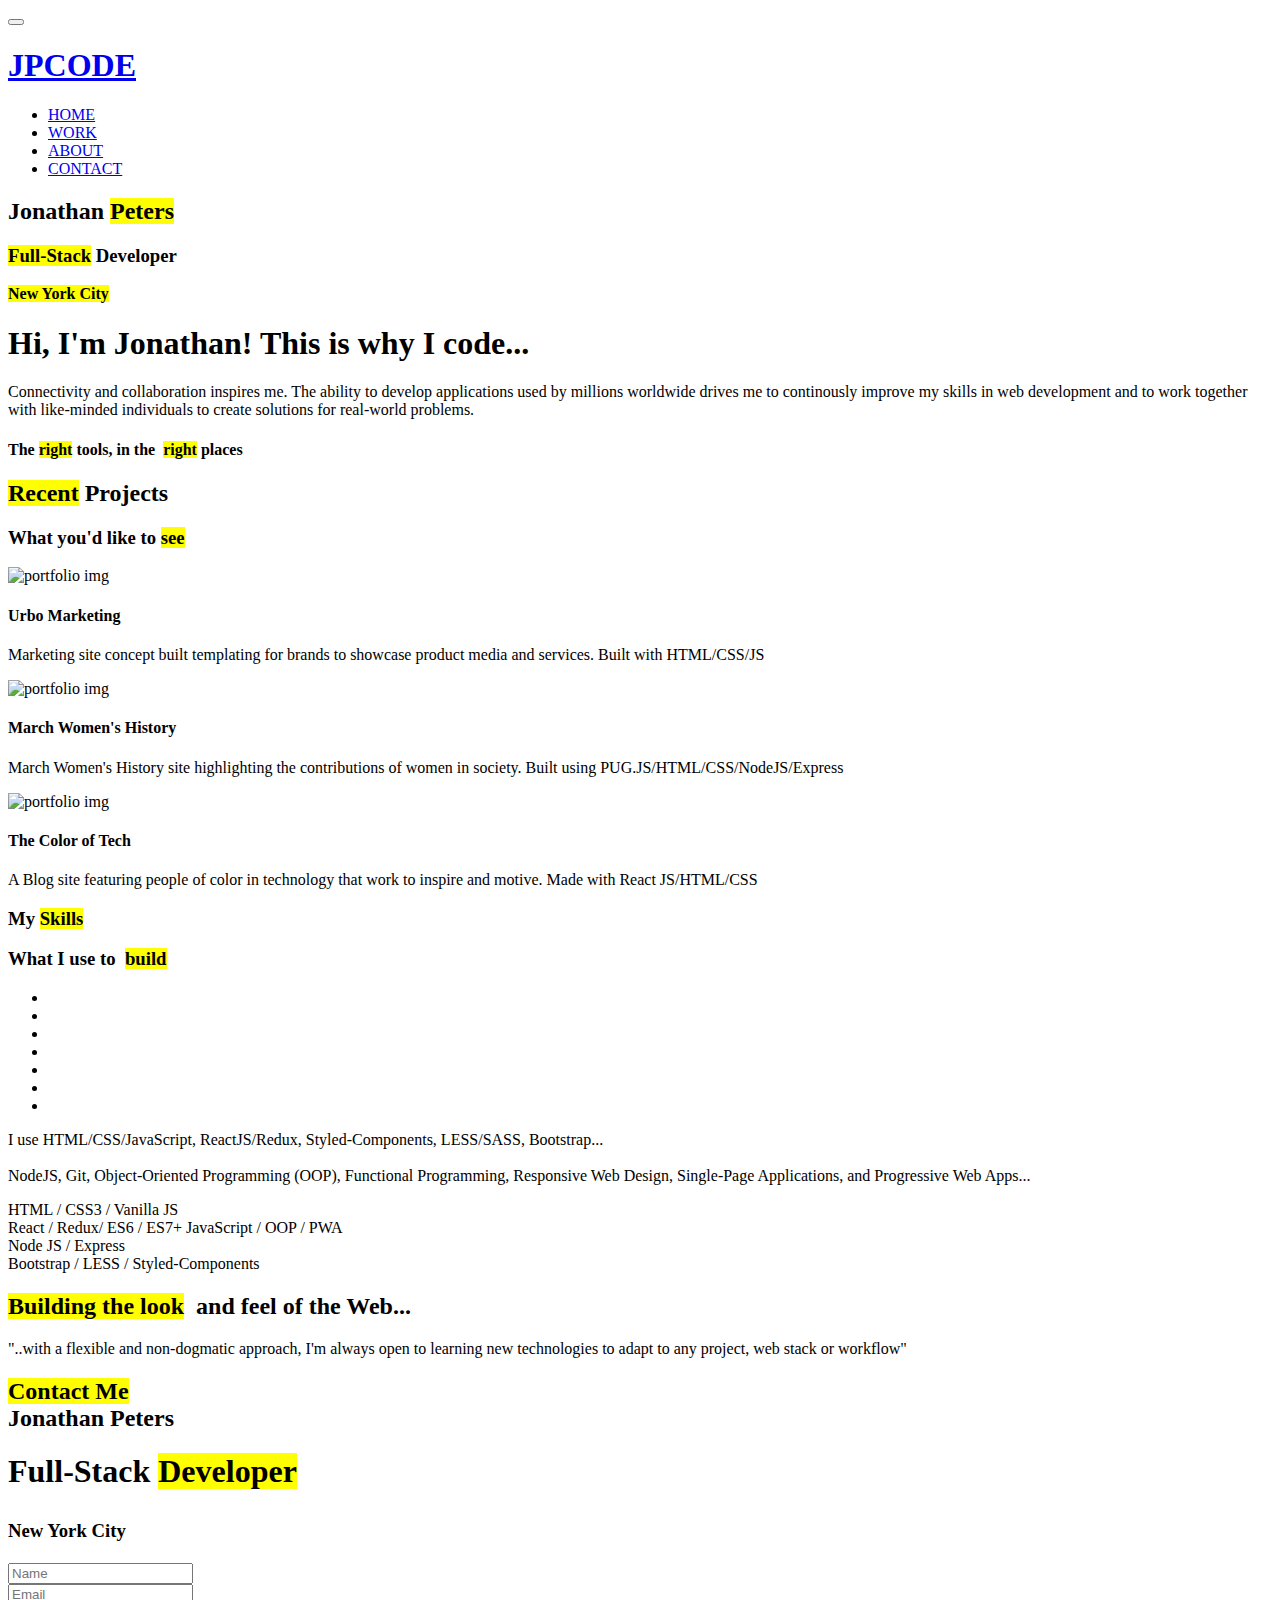
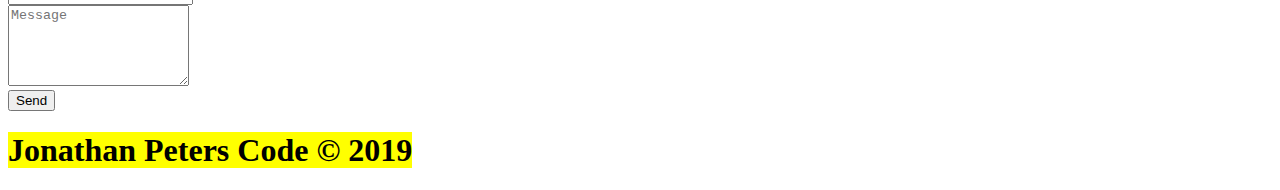
==== index.html @ 82a806b3 "Update index.html" ====
<!DOCTYPE html>
<html lang="en">

<head>
    <meta charset="utf-8">
    <title>Jonathan Peters Full-Stack Developer</title>
    <meta http-equiv="X-UA-Compatible" content="IE=Edge">
    <meta http-equiv="Content-Type" content="text/html; charset=UTF-8" />
    <meta name="viewport" content="width=device-width, initial-scale=1">
    <meta name="keywords" content="">
    <meta name="description" content="">
    <link rel="stylesheet" href="css/bootstrap.min.css">
    <!-- font-awesome -->
    <link rel="stylesheet" href="https://use.fontawesome.com/releases/v5.7.2/css/all.css" integrity="sha384-fnmOCqbTlWIlj8LyTjo7mOUStjsKC4pOpQbqyi7RrhN7udi9RwhKkMHpvLbHG9Sr" crossorigin="anonymous">
    <!-- google font -->
    <link href='http://fonts.googleapis.com/css?family=Raleway:400,300,700,800' rel='stylesheet' type='text/css'>
    <!-- custom -->
    <link rel="stylesheet" href="css/style.css">
</head>
<body data-spy="scroll" data-offset="50" data-target=".navbar-collapse">
    <!-- start navigation -->
    <div class="navbar navbar-fixed-top navbar-default" role="navigation">
        <div class="container">
            <div class="navbar-header">
                <button class="navbar-toggle" data-toggle="collapse" data-target=".navbar-collapse">
                    <span class="icon icon-bar"></span>
                    <span class="icon icon-bar"></span>
                    <span class="icon icon-bar"></span>
                </button>
                <a href="#" class="navbar-brand">
                    <h1 class="logo">JPCODE</h1>
                </a>
            </div>
            <div class="collapse navbar-collapse">
                <ul class="nav navbar-nav navbar-right">
                    <li><a href="#divider" class="animate">HOME</a></li>
                    <li><a href="#portfolio" class="animate">WORK</a></li>
                    <li><a href="#about" class="animate">ABOUT</a></li>
                    <li><a href="#contact" class="animate">CONTACT</a></li>
                </ul>
            </div>
        </div>
    </div>
    <!-- end navigation -->
    <!-- start divider -->
    <div id="divider">
        <div class="container">
            <div class="row">
                <div class="intro-info">
                    <h2 class="info-text">Jonathan <mark>Peters<mark></h2>
                    <h3 class="info-text"><mark>Full-Stack</mark> Developer</h3>
                    <p class='info-text'><mark><strong>New York City</strong></mark>
                    </p>
                    <div class="bio-summary">
                        <h1>Hi, I'm Jonathan! This is why I code...</h1>
                        <p>Connectivity and collaboration inspires me. The ability to develop applications used by millions worldwide drives me to continously improve my skills in web development and to work together with like-minded individuals to create solutions for real-world problems.</p>
                    </div>
                    <i class="fa fa-arrow-circle-down fa-5x blink arrow-style" aria-hidden="true"></i>
                    <h4 class="intro-title">The&nbsp;<mark>right</mark>&nbsp;tools, in the&nbsp; <mark>right</mark>&nbsp;places</h4>
                </div>
            </div>
        </div>
        <!-- end divider -->
                <!-- start portfolio -->
                <div id="portfolio">
                    <div class="container">
                        <div class="row">
                            <div class="col-md-12 text-center"></div>
                            <h2 class="section-title"><mark>Recent</mark>&nbsp;Projects</h2>
                            <h3 class="section-title">What you'd like to&nbsp;<mark>see</mark></h3>
                            <div>
                                <div>
                                    <div class="portfolio-div">
                                        <div class="col-md-6 mt-2">
                                            <div class="portfolio-thumb">
                                                <img src="./images/urbo-marketing.png" class="fluid-img" alt="portfolio img">
                                                <div class="portfolio-overlay">
                                                    <a href="https://jonathanpeterscode.github.io/urbo-marketing/"
                                                        class="fas fa-globe fa-3x"></a>
                                                    <a href="https://github.com/JonathanPetersCode/urbo-marketing"
                                                        class="fab fa-github fa-3x"></a>
                                                    <h4>Urbo Marketing</h4>
                                                    <p class="project-info">Marketing site concept built templating for brands to
                                                    showcase product media and services. Built with HTML/CSS/JS</p>
                                                </div>
                                            </div>
                                        </div>
                                        <div class="col-md-6 mt-2">
                                            <div class="portfolio-thumb">
                                                <img src="./images/womens-history.png" class="fluid-img" alt="portfolio img">
                                                <div class="portfolio-overlay">
                                                    <a href="https://marchwomenshistory.herokuapp.com/" class="fas fa-globe fa-3x"></a>
                                                    <a href="https://github.com/JonathanPetersCode/womens-histroy-march" class="fab fa-github fa-3x"></a>
                                                    <h4>March Women's History</h4>
                                                    <p class="project-info">March Women's History site highlighting the contributions of women in society. Built
                                                        using PUG.JS/HTML/CSS/NodeJS/Express</p>
                                                </div>
                                            </div>
                                        </div>
                                        <div class="col-md-6 mt-2">
                                            <div class="portfolio-thumb">
                                                <img src="images/the-color-of-tech.png" class="fluid-img" alt="portfolio img">
                                                <div class="portfolio-overlay">
                                                    <a href="https://thecoloroftech.netlify.com/#/" class="fas fa-globe fa-3x"></a>
                                                    <a href="https://github.com/JonathanPetersCode/The-color-of-tech"
                                                        class="fab fa-github fa-3x"></a>
                                                    <h4>The Color of Tech</h4>
                                                    <p class="project-info">A Blog site featuring people of color in technology that
                                                        work to inspire and motive. Made with React JS/HTML/CSS</p>
                                                </div>
                                            </div>
                                        </div>
                                        </div>
                                    </div>
                                </div>
                            </div>
                        </div>
                    </div>
                </div>
    <!-- end portfolio -->
        <!-- start about -->
        <div id="about">
            <div class="container">
                <div>
                    <div class="skills-div">
                        <div class="section-title"> <h3>My <mark>Skills</mark></h3>
                        </div>
                        <h3 class="section-title"> What I use to &nbsp;<mark>build</mark></h3>
                        <div class="skills-btns">
                            <ul>
                                <li><i class="fab fa-html5 fa-5x" aria-hidden="true" style="color :rgb(255, 89, 0)"></i></li>
                                <li><i class="fab fa-css3 fa-5x" aria-hidden="true" style="color :rgb(207, 207, 235)"></i></li>
                                <li><i class="fab fa-js fa-5x" aria-hidden="true" style="color :rgb(240, 240, 27)"></i></li>
                                <li><i class="fab fa-less fa-5x" aria-hidden="true" style="color :rgb(228, 228, 228)"></i></li>
                                <li><i class="fab fa-git-square fa-5x" aria-hidden="true" style="color :rgb(199, 30, 30)"></i></li>
                                <li><i class="fab fa-react fa-5x" aria-hidden="true" style="color :rgb(213, 51, 51)"></i></li>
                                <li><i class="fab fa-node fa-5x" aria-hidden="true" style="color :rgb(60, 211, 52)"></i></li>
                            </ul>
                        </div>
                        <p class="skills-text">I use HTML/CSS/JavaScript, ReactJS/Redux, Styled-Components, LESS/SASS,
                            Bootstrap... <br> <br> NodeJS, Git, Object-Oriented Programming (OOP), Functional Programming,
                            Responsive Web Design, Single-Page Applications, and Progressive Web Apps...</p>
                    </div>
                    <div class="col-md-12 col-sm-6 wow" data-wow-delay="0.9s">
                        <span class="text-top">HTML / CSS3 / Vanilla JS</span>
                        <div class="progress">
                            <div class="progress-bar progress-bar-danger" role="progressbar" aria-valuenow="60"
                                aria-valuemin="0" aria-valuemax="100" style="width: 92%;"></div>
                        </div>
                        <span>React / Redux/ ES6 / ES7+ JavaScript / OOP / PWA</span>
                        <div class="progress">
                            <div class="progress-bar progress-bar-danger" role="progressbar" aria-valuenow="80"
                                aria-valuemin="0" aria-valuemax="100" style="width: 85%;"></div>
                        </div>
                        <span>Node JS / Express</span>
                        <div class="progress">
                            <div class="progress-bar progress-bar-danger" role="progressbar" aria-valuenow="90"
                                aria-valuemin="0" aria-valuemax="100" style="width: 68%;"></div>
                        </div>
                        <span>Bootstrap / LESS / Styled-Components
                            <div class="progress">
                                <div class="progress-bar progress-bar-danger" role="progressbar" aria-valuenow="70"
                                    aria-valuemin="0" aria-valuemax="100" style="width: 81%;"></div>
                            </div>
                        </div>
                    </div>
                </div>
            </div>
        </div>
        <!-- end about -->
        <!-- start statement -->
        <div id="statement">
            <div class="container">
                <div class="row">
                    <div class="col-md-12">
                        <div class="title">
                            <h2 class="section-title"><mark>Building the look</mark> &nbsp;and feel of the Web...</h2>
                            <p class="statement-motto"> "..with a flexible and non-dogmatic approach, I'm always open to learning new technologies to adapt to any project, web stack or workflow"</p>
                        </div>
                    </div>
                </div>
            </div>
        </div>
        <!-- end statement -->
    <!-- start contact -->
    <div id="contact">
        <div class="container">
            <div class="row">
                <div class="col-md-3 col-sm-4 contact-text">
                    <h2><mark><strong>Contact Me</mark></strong> <br> Jonathan Peters</h2>
                    <h1>Full-Stack <mark>Developer</mark></h1>
                    <h3 class="text-center"><i class="fa fa-map-marker fa-lg center" style="font-size:1.5em"></i> New York City</h3>
                </div>
                <div class="col-md-3 col-sm-4 px-5">
                    <address class="address-div">
                        <a href="https://github.com/JonathanPetersCode"><i class="fab fa-github fa-lg fa-3x"></i></a>
                        </a>
                        <a href="https://www.linkedin.com/in/jonathanpeterscode"><i class="fab fa-linkedin fa-lg fa-3x"></i>
                        </a>
                        <a href="https://twitter.com/JonathanPetersC"><i class="fab fa-twitter fa-lg fa-3x"></i></a>
                    </address>
                </div>
                <form action="https://formspree.io/jonathan.peters156@gmail.com" method="POST"  method="post" class="col-md-6 col-sm-4" id="contact-form" role="form">
                    <div class="col-md-6 col-sm-12 wow fadeIn" data-wow-delay="0.3s">
                        <input name="name" type="text" class="form-control" id="name" placeholder="Name">
                    </div>
                    <div class="col-md-6 col-sm-12 wow fadeIn" data-wow-delay="0.3s">
                        <input name="email" type="email" class="form-control" id="email" placeholder="Email">
                    </div>
                    <div class="col-md-12 col-sm-12 wow fadeIn" data-wow-delay="0.9s">
                        <textarea name="message" rows="5" class="form-control" id="message" placeholder="Message"></textarea>
                    </div>
                    <div class="col-md-offset-9 col-md-3 col-sm-6" data-wow-delay="0.3s">
                        <input sendBtn name="submit" type="submit" class="form-control" id="submit" value="Send">
                    </div>
                </form>
            </div>
        </div>
    </div>
    <!-- end contact -->
    <!-- start footer -->
    <footer>
        <div class="container">
            <h1 class="copyright"><mark>Jonathan Peters Code &#169; 2019</mark></h1>
        </div>
    </footer>
    <!-- end footer -->
    <!-- Scripts -->
    <script src="https://code.jquery.com/jquery-3.3.1.slim.min.js" integrity="sha384-q8i/X+965DzO0rT7abK41JStQIAqVgRVzpbzo5smXKp4YfRvH+8abtTE1Pi6jizo"
        crossorigin="anonymous"></script>
    <script src="https://stackpath.bootstrapcdn.com/bootstrap/4.2.1/js/bootstrap.min.js" integrity="sha384-B0UglyR+jN6CkvvICOB2joaf5I4l3gm9GU6Hc1og6Ls7i6U/mkkaduKaBhlAXv9k"
        crossorigin="anonymous"></script>
</body>
</html>
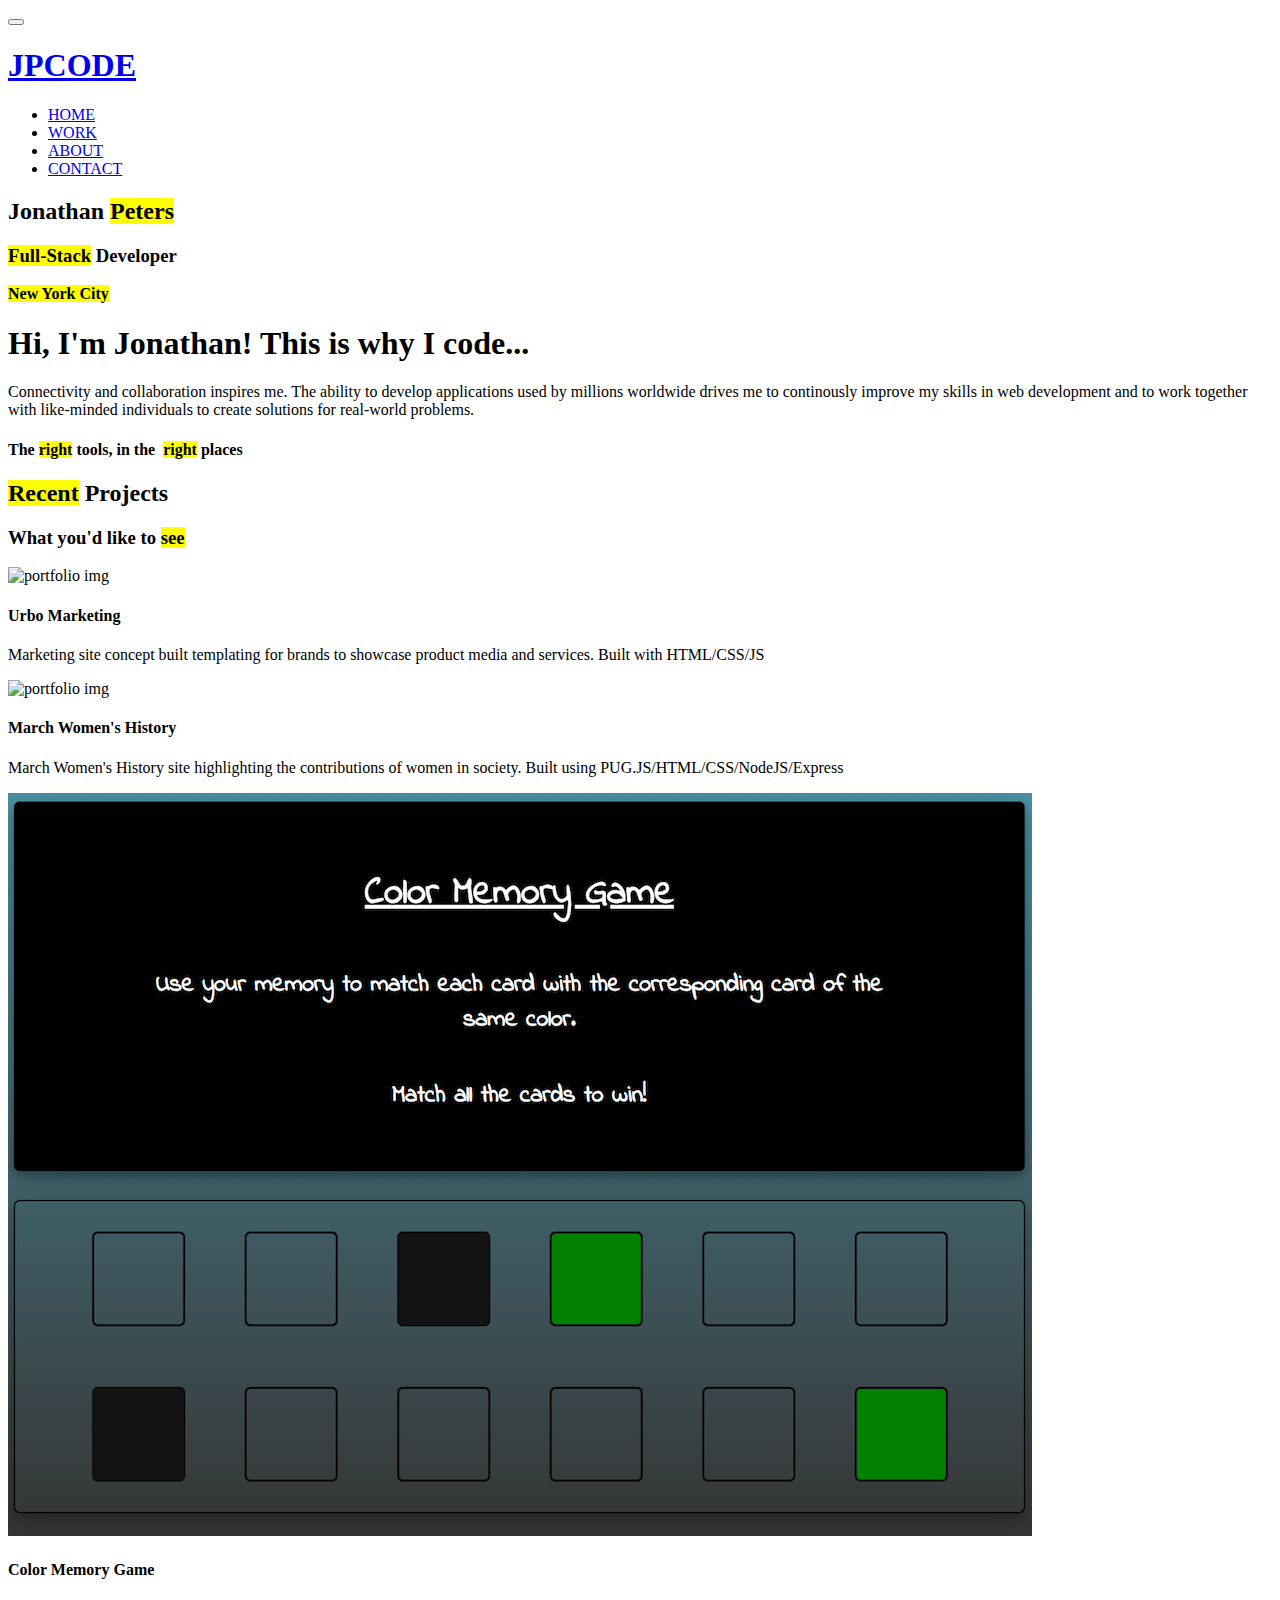
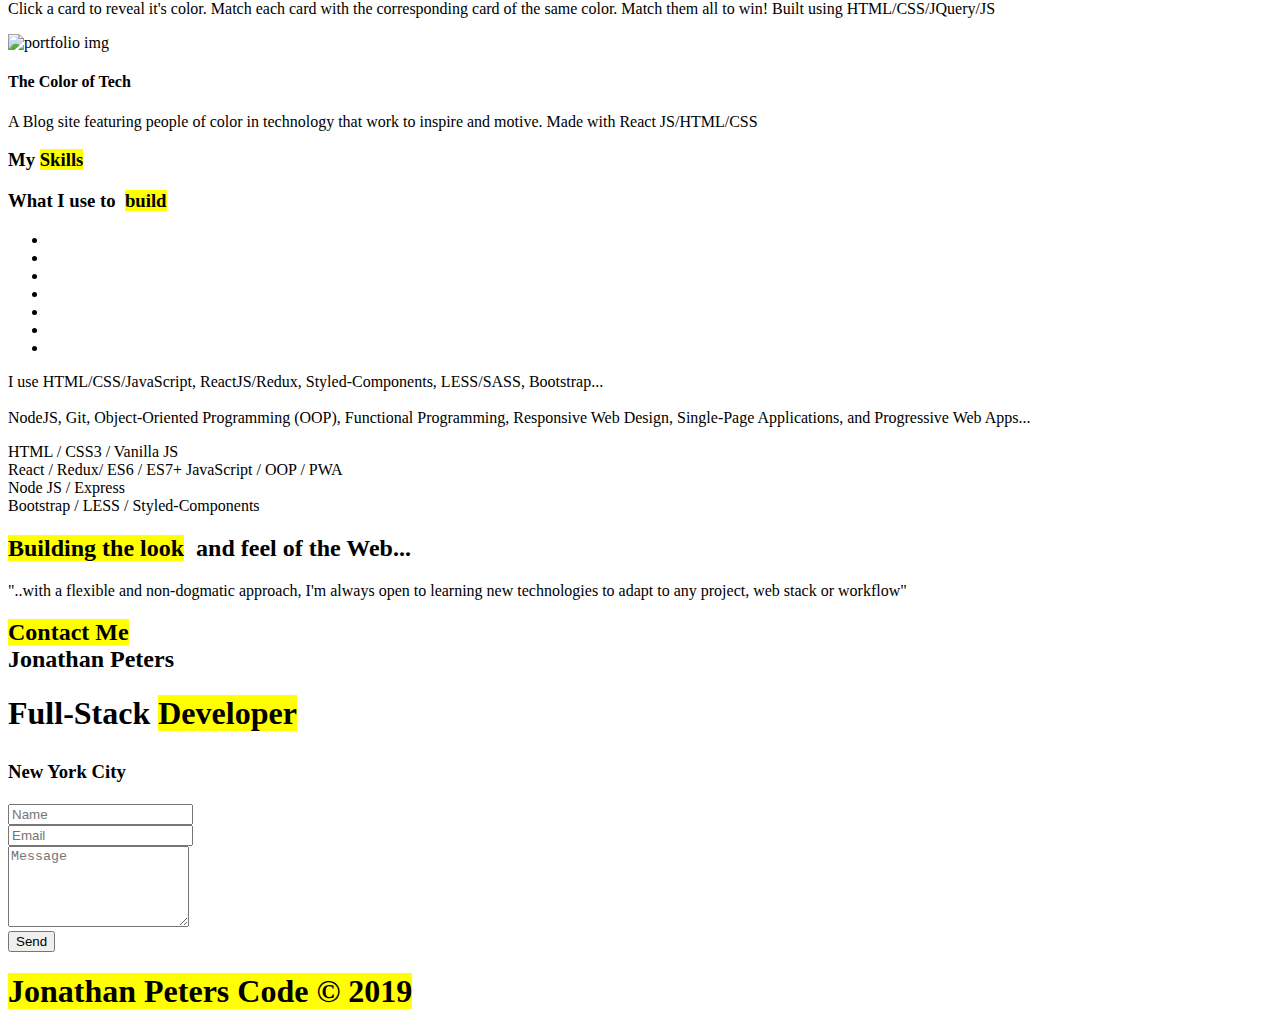
==== commit 22108afa: "update portfolio section" ====
--- a/index.html
+++ b/index.html
@@ -99,6 +99,18 @@
                                         </div>
                                         <div class="col-md-6 mt-2">
                                             <div class="portfolio-thumb">
+                                                <img src="./images/color-memory-game.png" class="fluid-img" alt="portfolio img">
+                                                <div class="portfolio-overlay">
+                                                    <a href="https://jonathanpeterscode.github.io/Memory-Color-Game/" class="fas fa-globe fa-3x"></a>
+                                                    <a href="https://github.com/JonathanPetersCode/Memory-Color-Game" class="fab fa-github fa-3x"></a>
+                                                    <h4>Color Memory Game</h4>
+                                                    <p class="project-info">Click a card to reveal it's color. Match each card with the corresponding card of
+                                                        the same color. Match them all to win! Built using HTML/CSS/JQuery/JS</p>
+                                                </div>
+                                            </div>
+                                        </div>
+                                        <div class="col-md-6 mt-2">
+                                            <div class="portfolio-thumb">
                                                 <img src="images/the-color-of-tech.png" class="fluid-img" alt="portfolio img">
                                                 <div class="portfolio-overlay">
                                                     <a href="https://thecoloroftech.netlify.com/#/" class="fas fa-globe fa-3x"></a>
@@ -107,9 +119,9 @@
                                                     <h4>The Color of Tech</h4>
                                                     <p class="project-info">A Blog site featuring people of color in technology that
                                                         work to inspire and motive. Made with React JS/HTML/CSS</p>
-                                                </div>
-                                            </div>
-                                        </div>
+                                                    </div>
+                                                </div>
+                                            </div>
                                         </div>
                                     </div>
                                 </div>
@@ -231,4 +243,4 @@
     <script src="https://stackpath.bootstrapcdn.com/bootstrap/4.2.1/js/bootstrap.min.js" integrity="sha384-B0UglyR+jN6CkvvICOB2joaf5I4l3gm9GU6Hc1og6Ls7i6U/mkkaduKaBhlAXv9k"
         crossorigin="anonymous"></script>
 </body>
-</html>
+</html>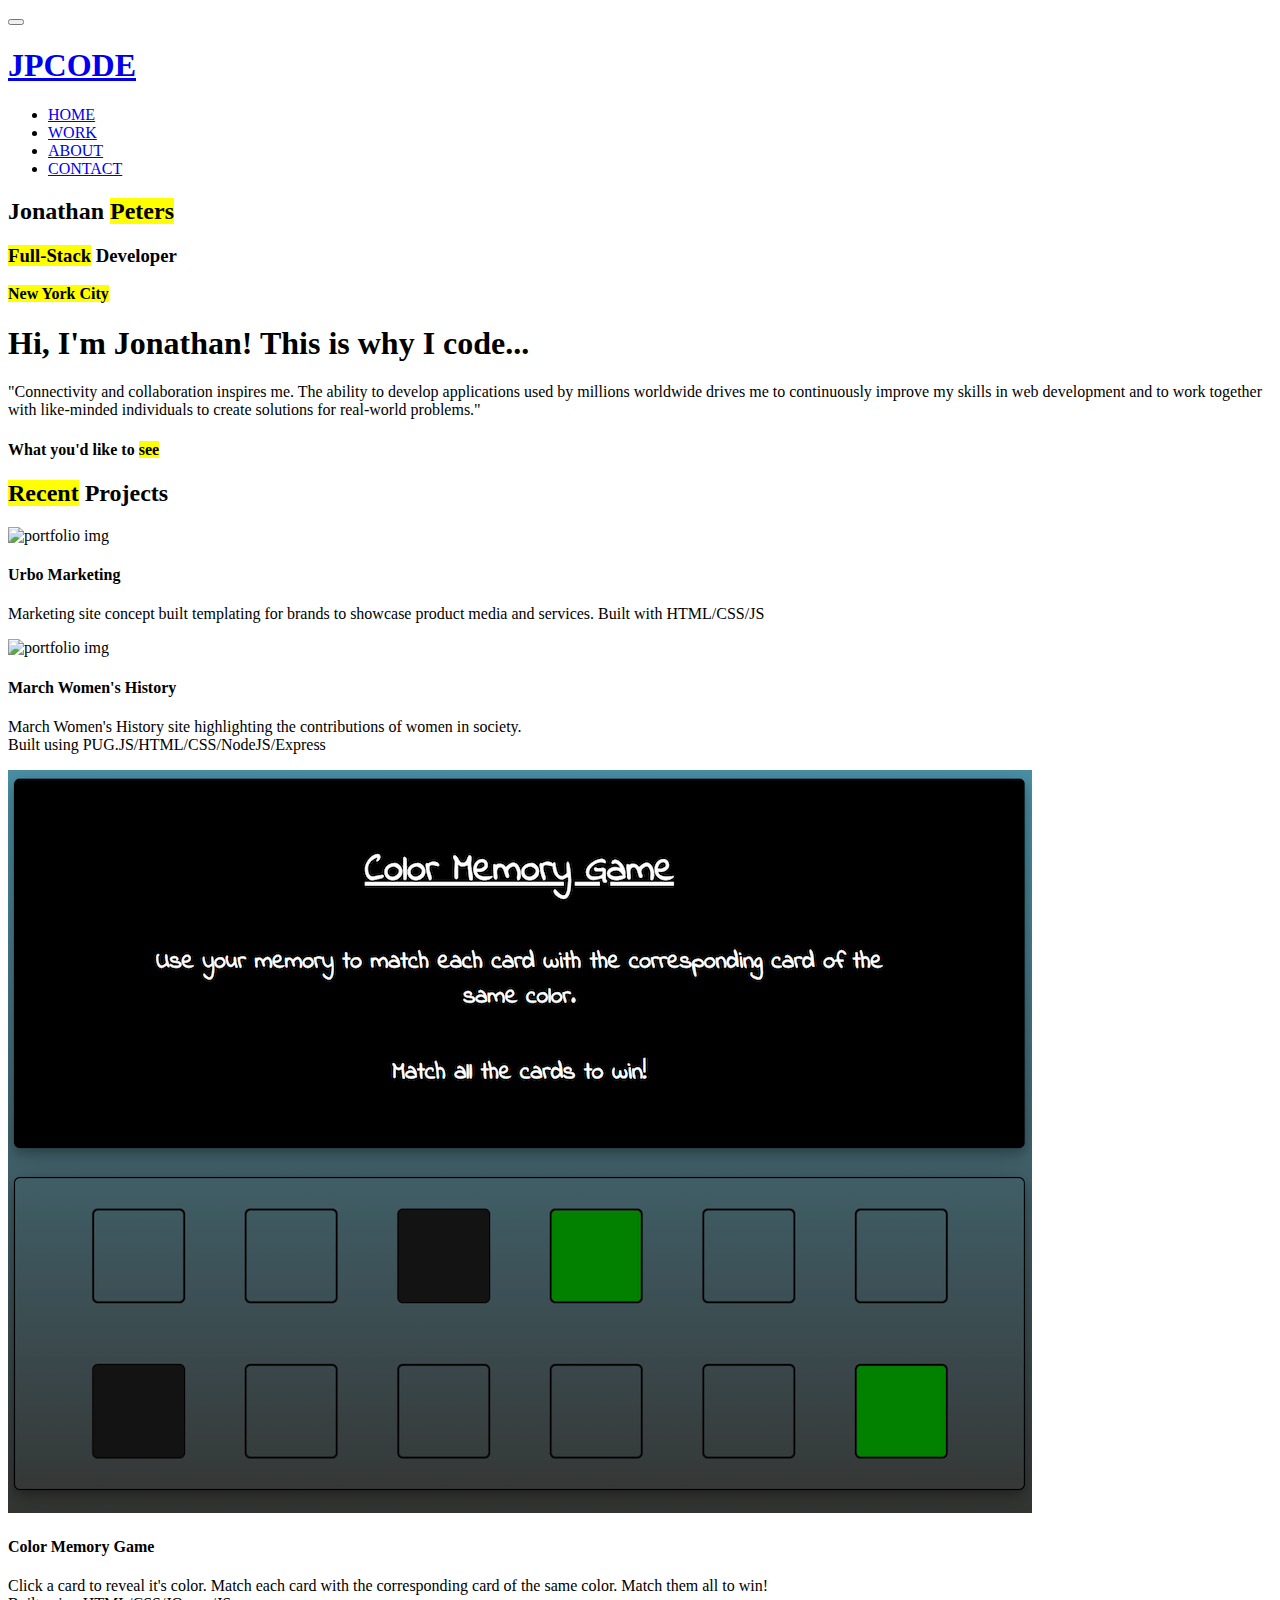
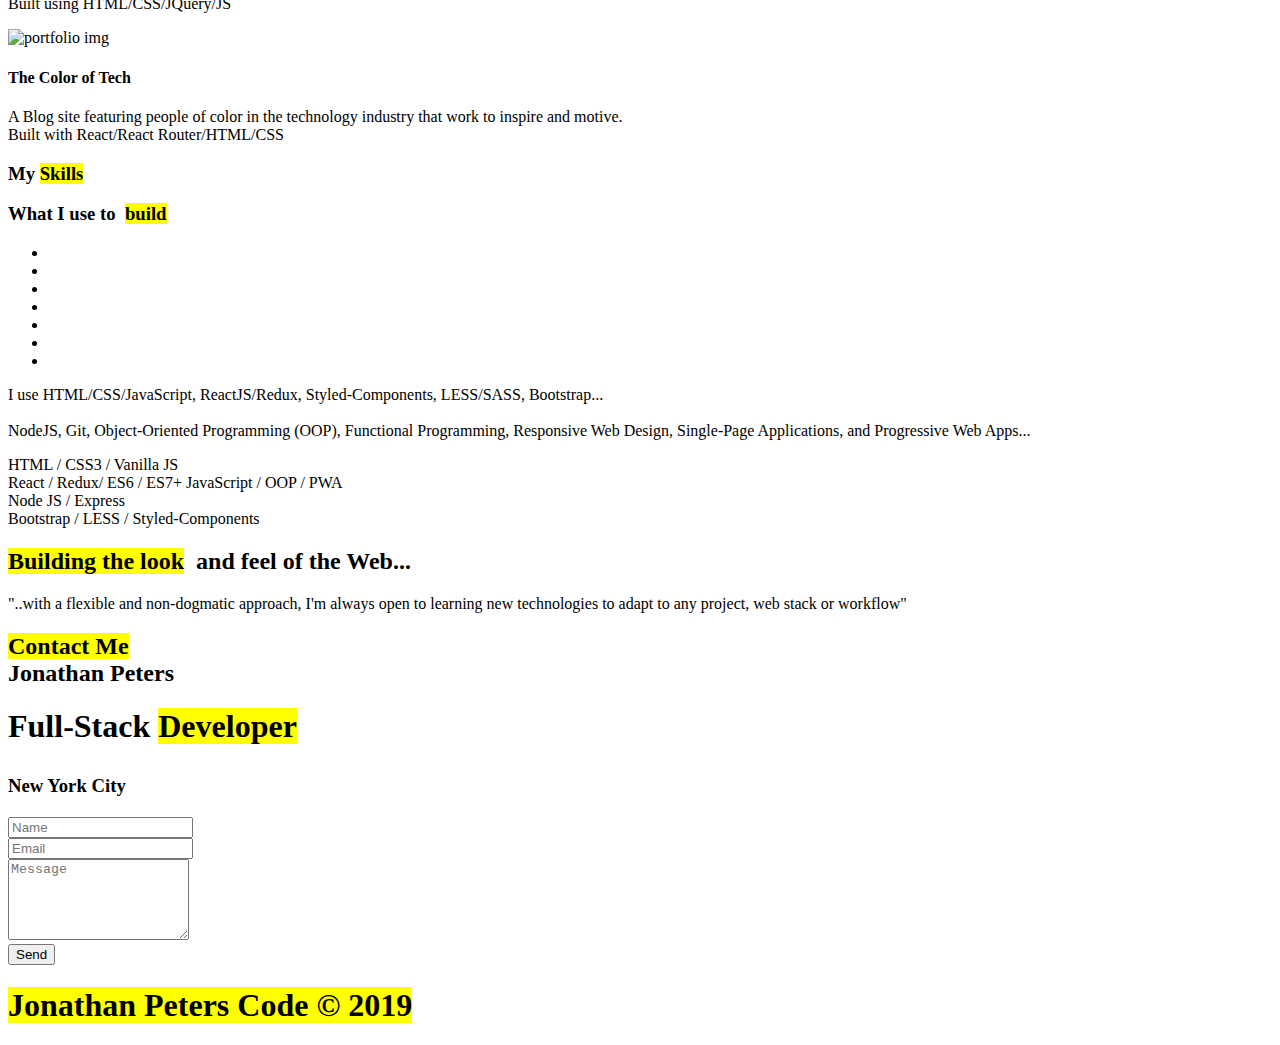
==== commit d6745fcc: "update links" ====
--- a/index.html
+++ b/index.html
@@ -53,10 +53,9 @@
                     </p>
                     <div class="bio-summary">
                         <h1>Hi, I'm Jonathan! This is why I code...</h1>
-                        <p>Connectivity and collaboration inspires me. The ability to develop applications used by millions worldwide drives me to continously improve my skills in web development and to work together with like-minded individuals to create solutions for real-world problems.</p>
+                        <p>"Connectivity and collaboration inspires me. The ability to develop applications used by millions worldwide drives me to continuously improve my skills in web development and to work together with like-minded individuals to create solutions for real-world problems."</p>
                     </div>
                     <i class="fa fa-arrow-circle-down fa-5x blink arrow-style" aria-hidden="true"></i>
-                    <h4 class="intro-title">The&nbsp;<mark>right</mark>&nbsp;tools, in the&nbsp; <mark>right</mark>&nbsp;places</h4>
                 </div>
             </div>
         </div>
@@ -66,59 +65,59 @@
                     <div class="container">
                         <div class="row">
                             <div class="col-md-12 text-center"></div>
+                            <h4 class="section-title">What you'd like to&nbsp;<mark>see</mark></h4>
                             <h2 class="section-title"><mark>Recent</mark>&nbsp;Projects</h2>
-                            <h3 class="section-title">What you'd like to&nbsp;<mark>see</mark></h3>
                             <div>
                                 <div>
                                     <div class="portfolio-div">
-                                        <div class="col-md-6 mt-2">
+                                        <div class="col-md-6 portfolio-card">
                                             <div class="portfolio-thumb">
                                                 <img src="./images/urbo-marketing.png" class="fluid-img" alt="portfolio img">
                                                 <div class="portfolio-overlay">
                                                     <a href="https://jonathanpeterscode.github.io/urbo-marketing/"
-                                                        class="fas fa-globe fa-3x"></a>
+                                                        class="fas fa-globe fa-3x" target="_blank"></a>
                                                     <a href="https://github.com/JonathanPetersCode/urbo-marketing"
-                                                        class="fab fa-github fa-3x"></a>
+                                                        class="fab fa-github fa-3x" target="_blank"></a>
                                                     <h4>Urbo Marketing</h4>
                                                     <p class="project-info">Marketing site concept built templating for brands to
                                                     showcase product media and services. Built with HTML/CSS/JS</p>
                                                 </div>
                                             </div>
                                         </div>
-                                        <div class="col-md-6 mt-2">
+                                        <div class="col-md-6 portfolio-card">
                                             <div class="portfolio-thumb">
                                                 <img src="./images/womens-history.png" class="fluid-img" alt="portfolio img">
                                                 <div class="portfolio-overlay">
-                                                    <a href="https://marchwomenshistory.herokuapp.com/" class="fas fa-globe fa-3x"></a>
-                                                    <a href="https://github.com/JonathanPetersCode/womens-histroy-march" class="fab fa-github fa-3x"></a>
+                                                    <a href="https://march-womens-history-month.herokuapp.com/" class="fas fa-globe fa-3x" target="_blank"></a>
+                                                    <a href="https://github.com/JonathanPetersCode/womens-history-march" class="fab fa-github fa-3x" target="_blank"></a>
                                                     <h4>March Women's History</h4>
-                                                    <p class="project-info">March Women's History site highlighting the contributions of women in society. Built
+                                                    <p class="project-info">March Women's History site highlighting the contributions of women in society. <br> Built
                                                         using PUG.JS/HTML/CSS/NodeJS/Express</p>
                                                 </div>
                                             </div>
                                         </div>
-                                        <div class="col-md-6 mt-2">
+                                        <div class="col-md-6 portfolio-card">
                                             <div class="portfolio-thumb">
                                                 <img src="./images/color-memory-game.png" class="fluid-img" alt="portfolio img">
                                                 <div class="portfolio-overlay">
-                                                    <a href="https://jonathanpeterscode.github.io/Memory-Color-Game/" class="fas fa-globe fa-3x"></a>
-                                                    <a href="https://github.com/JonathanPetersCode/Memory-Color-Game" class="fab fa-github fa-3x"></a>
+                                                    <a href="https://jonathanpeterscode.github.io/Memory-Color-Game/" class="fas fa-globe fa-3x" target="_blank"></a>
+                                                    <a href="https://github.com/JonathanPetersCode/Memory-Color-Game" class="fab fa-github fa-3x" target="_blank"></a>
                                                     <h4>Color Memory Game</h4>
                                                     <p class="project-info">Click a card to reveal it's color. Match each card with the corresponding card of
-                                                        the same color. Match them all to win! Built using HTML/CSS/JQuery/JS</p>
-                                                </div>
-                                            </div>
-                                        </div>
-                                        <div class="col-md-6 mt-2">
+                                                        the same color. Match them all to win! <br> Built using HTML/CSS/JQuery/JS</p>
+                                                </div>
+                                            </div>
+                                        </div>
+                                        <div class="col-md-6 portfolio-card">
                                             <div class="portfolio-thumb">
                                                 <img src="images/the-color-of-tech.png" class="fluid-img" alt="portfolio img">
                                                 <div class="portfolio-overlay">
-                                                    <a href="https://thecoloroftech.netlify.com/#/" class="fas fa-globe fa-3x"></a>
+                                                    <a href="https://thecoloroftech.netlify.com/#/" class="fas fa-globe fa-3x" target="_blank"></a>
                                                     <a href="https://github.com/JonathanPetersCode/The-color-of-tech"
-                                                        class="fab fa-github fa-3x"></a>
+                                                        class="fab fa-github fa-3x" target="_blank"></a>
                                                     <h4>The Color of Tech</h4>
-                                                    <p class="project-info">A Blog site featuring people of color in technology that
-                                                        work to inspire and motive. Made with React JS/HTML/CSS</p>
+                                                    <p class="project-info">A Blog site featuring people of color in the technology industry that
+                                                        work to inspire and motive. <br> Built with React/React Router/HTML/CSS</p>
                                                     </div>
                                                 </div>
                                             </div>
@@ -243,4 +242,4 @@
     <script src="https://stackpath.bootstrapcdn.com/bootstrap/4.2.1/js/bootstrap.min.js" integrity="sha384-B0UglyR+jN6CkvvICOB2joaf5I4l3gm9GU6Hc1og6Ls7i6U/mkkaduKaBhlAXv9k"
         crossorigin="anonymous"></script>
 </body>
-</html>+</html>
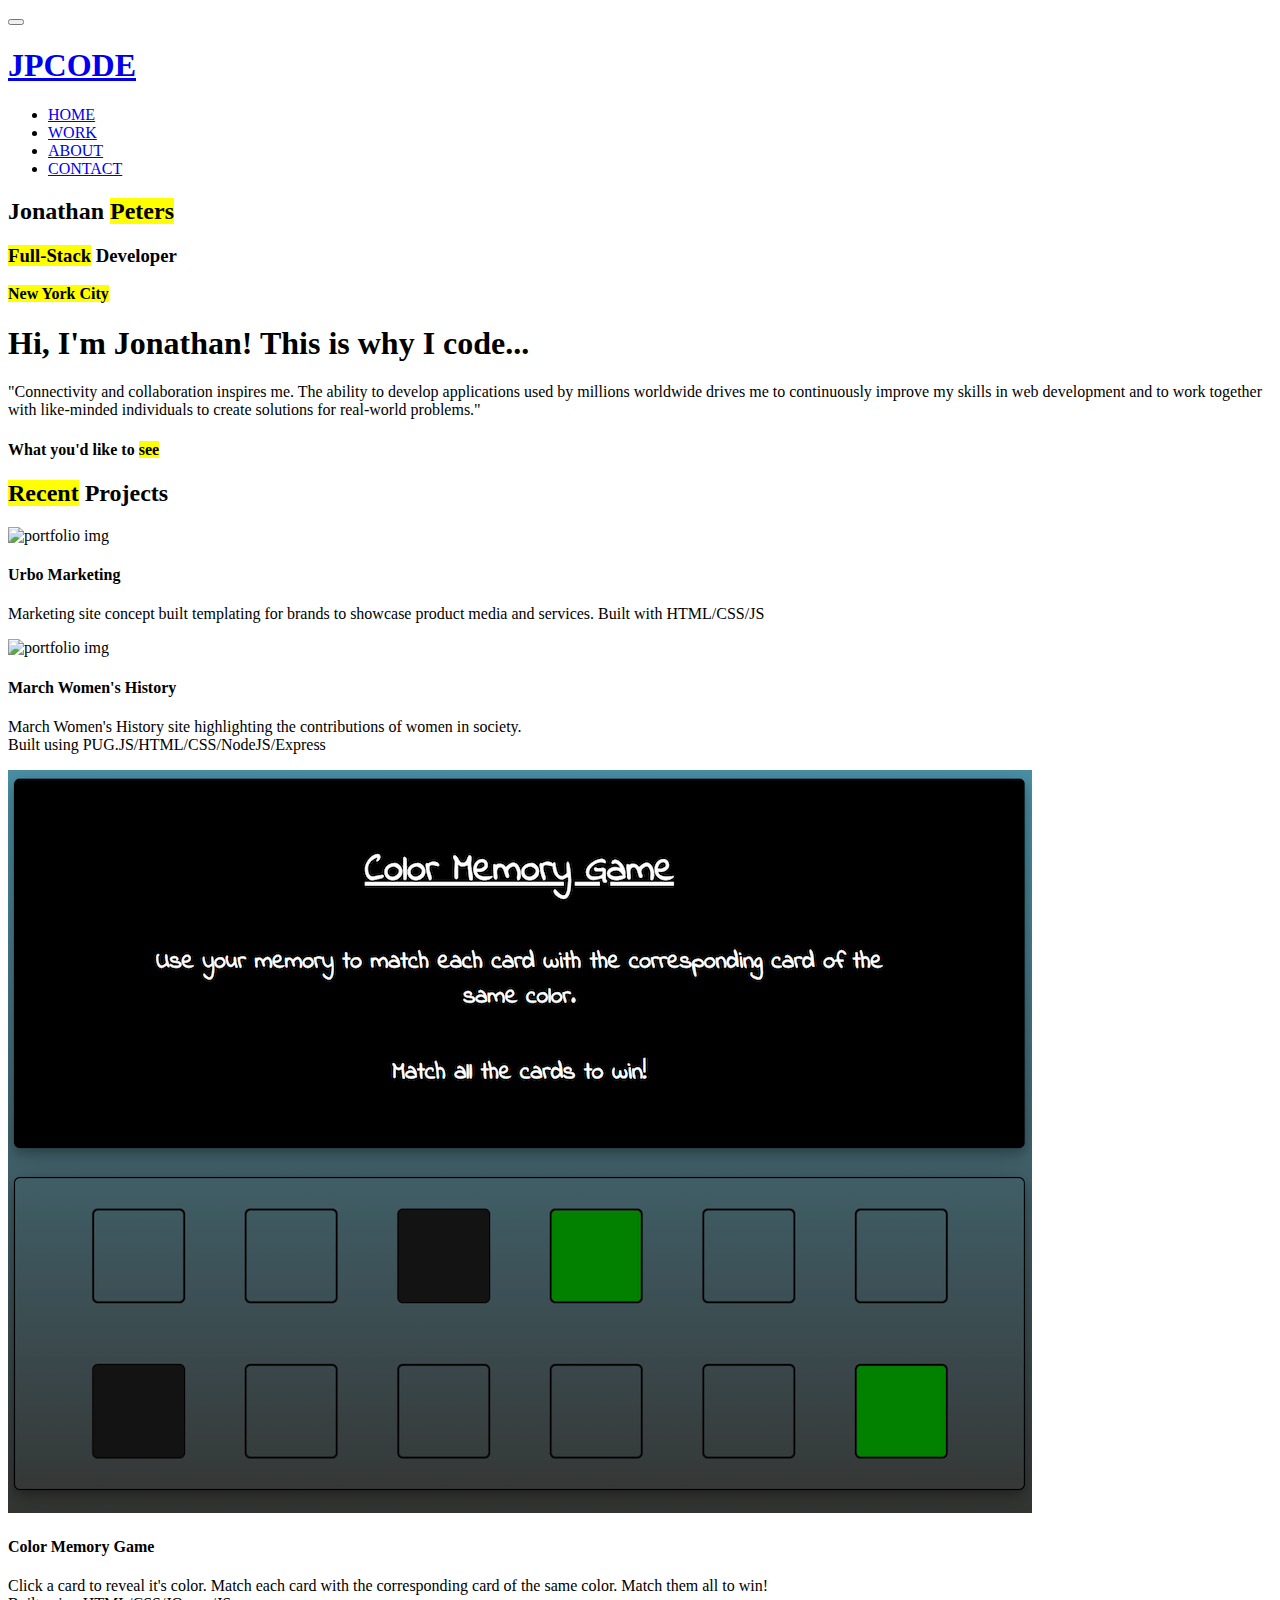
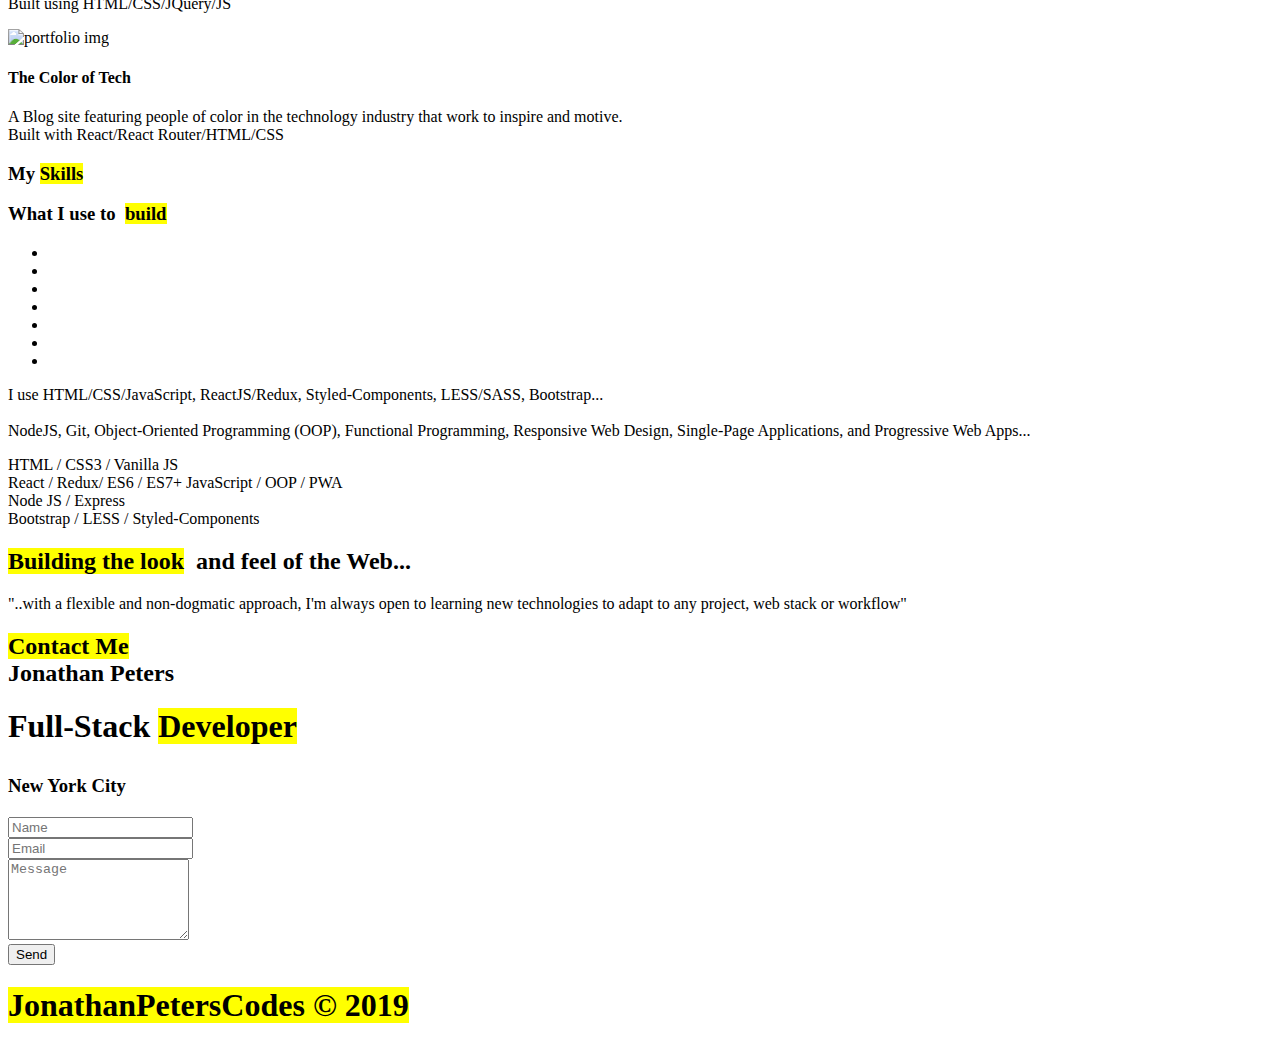
==== commit 95296d5e: "edit text" ====
--- a/index.html
+++ b/index.html
@@ -232,7 +232,7 @@
     <!-- start footer -->
     <footer>
         <div class="container">
-            <h1 class="copyright"><mark>Jonathan Peters Code &#169; 2019</mark></h1>
+            <h1 class="copyright"><mark>JonathanPetersCodes &#169; 2019</mark></h1>
         </div>
     </footer>
     <!-- end footer -->
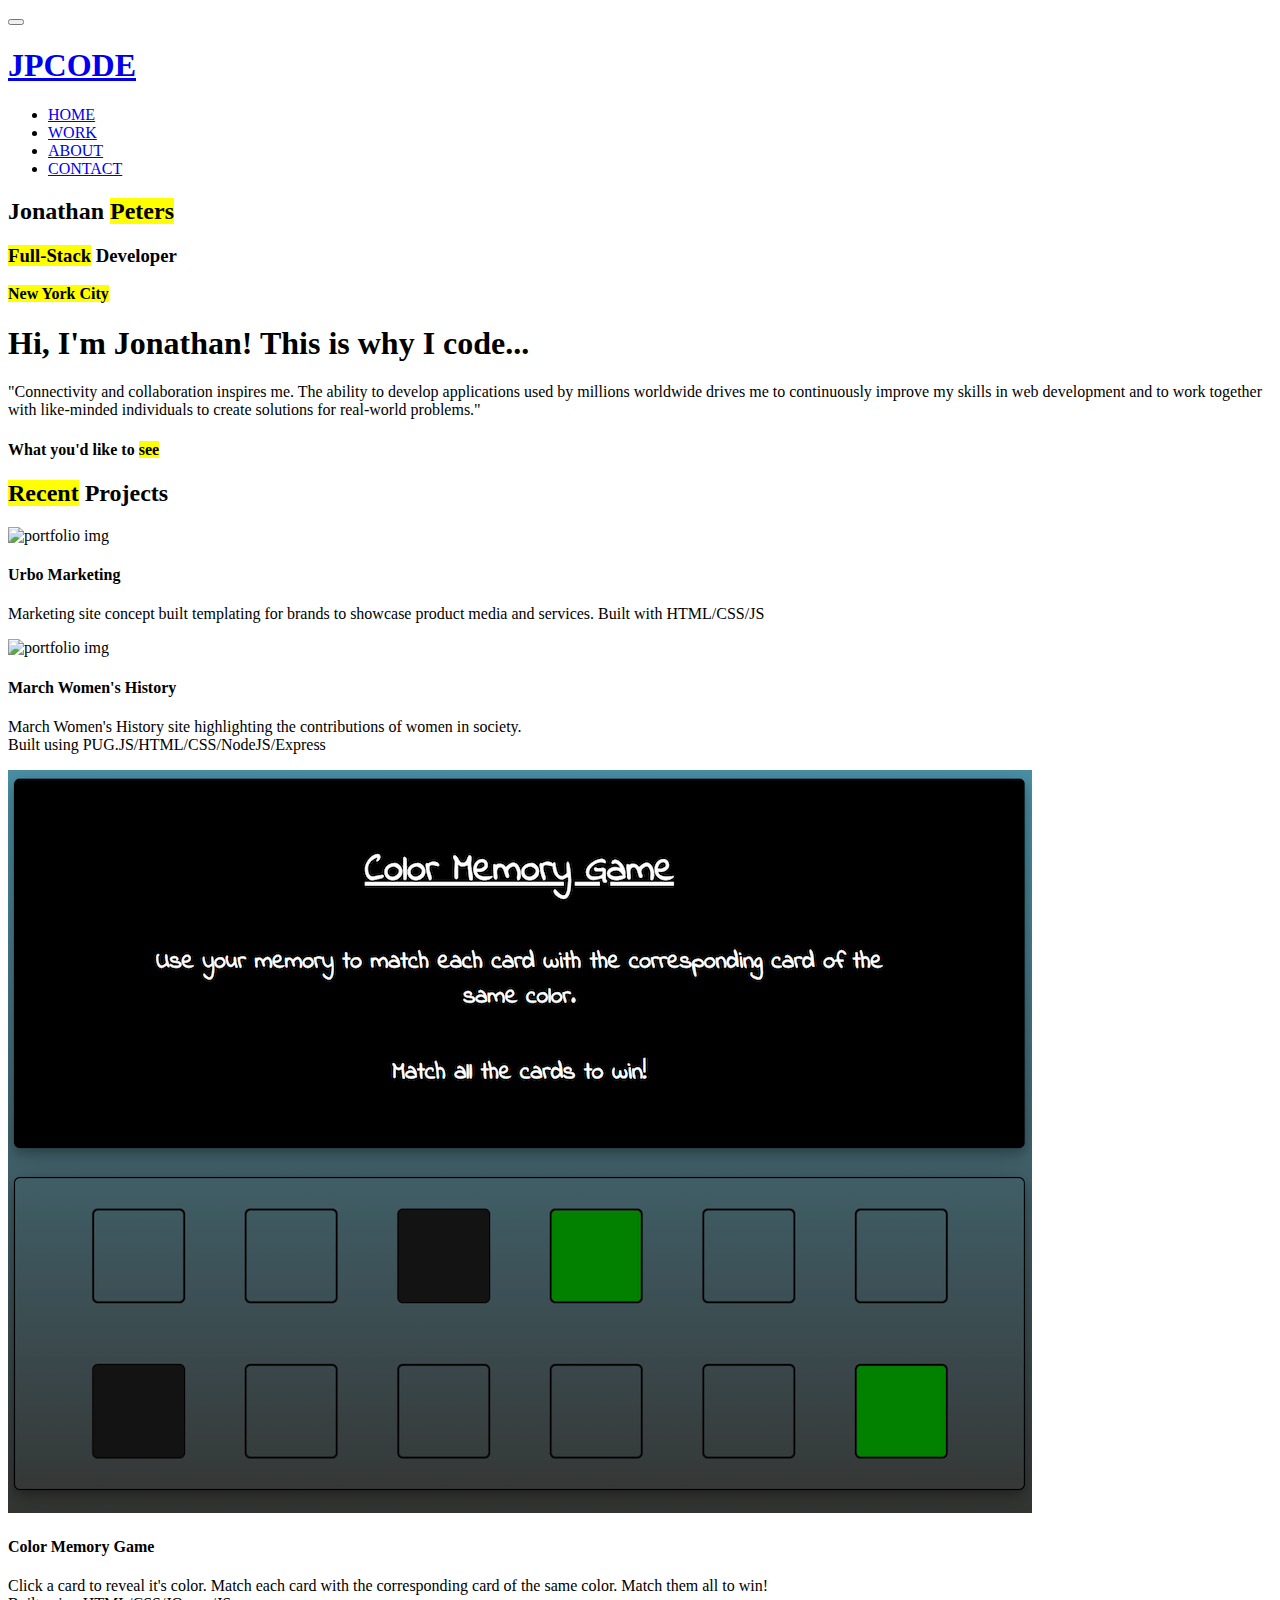
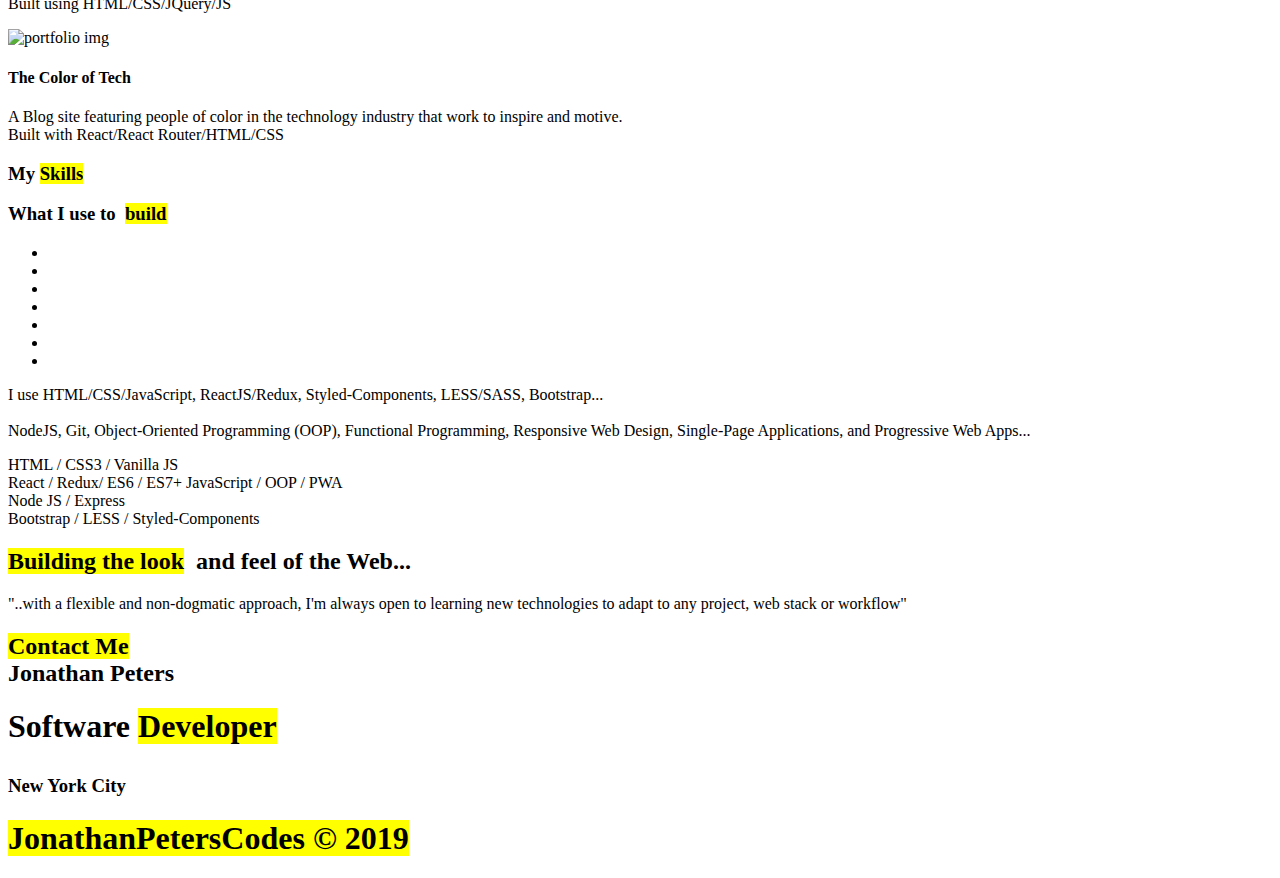
==== commit 16ba9422: "Remove Formspree for tag" ====
--- a/index.html
+++ b/index.html
@@ -3,7 +3,7 @@
 
 <head>
     <meta charset="utf-8">
-    <title>Jonathan Peters Full-Stack Developer</title>
+    <title>Jonathan Peters Software Developer</title>
     <meta http-equiv="X-UA-Compatible" content="IE=Edge">
     <meta http-equiv="Content-Type" content="text/html; charset=UTF-8" />
     <meta name="viewport" content="width=device-width, initial-scale=1">
@@ -199,7 +199,7 @@
             <div class="row">
                 <div class="col-md-3 col-sm-4 contact-text">
                     <h2><mark><strong>Contact Me</mark></strong> <br> Jonathan Peters</h2>
-                    <h1>Full-Stack <mark>Developer</mark></h1>
+                    <h1>Software <mark>Developer</mark></h1>
                     <h3 class="text-center"><i class="fa fa-map-marker fa-lg center" style="font-size:1.5em"></i> New York City</h3>
                 </div>
                 <div class="col-md-3 col-sm-4 px-5">
@@ -211,20 +211,6 @@
                         <a href="https://twitter.com/JonathanPetersC"><i class="fab fa-twitter fa-lg fa-3x"></i></a>
                     </address>
                 </div>
-                <form action="https://formspree.io/jonathan.peters156@gmail.com" method="POST"  method="post" class="col-md-6 col-sm-4" id="contact-form" role="form">
-                    <div class="col-md-6 col-sm-12 wow fadeIn" data-wow-delay="0.3s">
-                        <input name="name" type="text" class="form-control" id="name" placeholder="Name">
-                    </div>
-                    <div class="col-md-6 col-sm-12 wow fadeIn" data-wow-delay="0.3s">
-                        <input name="email" type="email" class="form-control" id="email" placeholder="Email">
-                    </div>
-                    <div class="col-md-12 col-sm-12 wow fadeIn" data-wow-delay="0.9s">
-                        <textarea name="message" rows="5" class="form-control" id="message" placeholder="Message"></textarea>
-                    </div>
-                    <div class="col-md-offset-9 col-md-3 col-sm-6" data-wow-delay="0.3s">
-                        <input sendBtn name="submit" type="submit" class="form-control" id="submit" value="Send">
-                    </div>
-                </form>
             </div>
         </div>
     </div>
